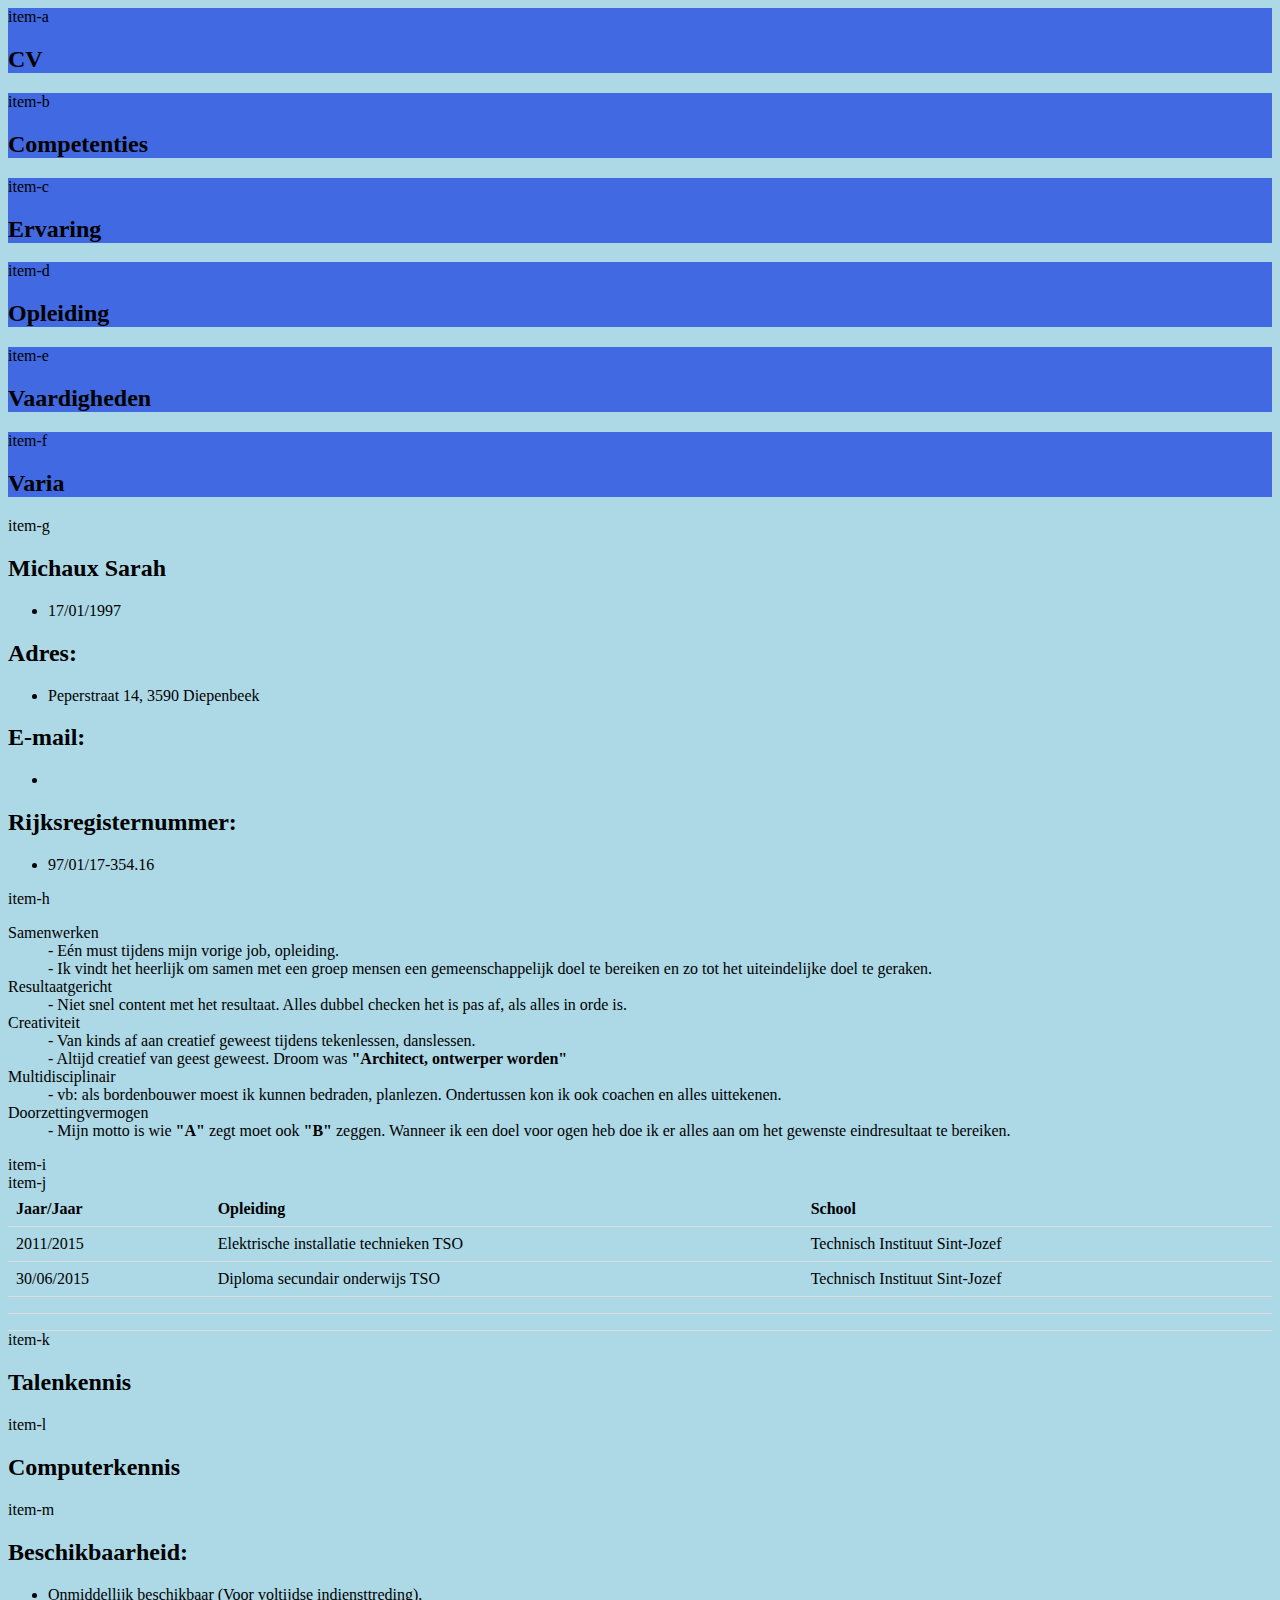
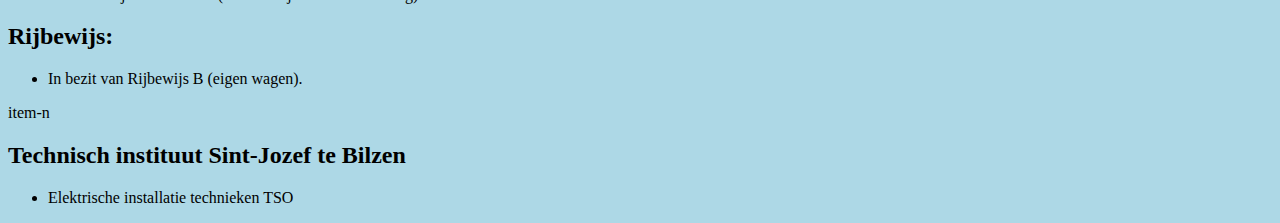
==== index.html @ cd6d8987 "add random text" ====
<!DOCTYPE html>
<html lang="en">
    <head>
            <meta charset="UTF-8">
            <meta name="viewport" content="width=device-width, initial-scale=1.0">
            <meta http-equiv="X-UA-Compatible" content="ie=edge">
            <link rel="StyleSheet" type="text/css" href="cv.css" media="screen">
            <title>
                Mijn-cv/README.html 
            </title>
    </head>
</html>
<body>
    <section class="container">
        <div class="item-a">item-a
            <h2>CV</h2>
        </div>
        <div class="item-b">item-b
            <h2>Competenties</h2>
        </div>
        <div class="item-c">item-c
            <h2>Ervaring</h2>
        </div>
        <div class="item-d">item-d
            <h2>Opleiding</h2>
        </div>
        <div class="item-e">item-e
            <h2>Vaardigheden</h2>
        </div>
        <div class="item-f">item-f
            <h2>Varia</h2>
        </div>
        <div class="item-g">item-g
            <h2>Michaux Sarah</h2>
            <ul>
                <li>17/01/1997</li>
            </ul>
            <h2>Adres:</h2>
            <ul>
                <li>Peperstraat 14, 
                    3590 Diepenbeek</li>
            </ul>
            <h2>E-mail:</h2>
            <ul>
                <li><sarah class="Sarah Michaux"></sarah></li>            
            </ul>
            <h2>Rijksregisternummer:</h2>
            <ul>
                <li>97/01/17-354.16</li>
            </ul>
        </div>
        <div class="item-h">item-h
            <dl>
                <dt>Samenwerken</dt>
                <dd>- Eén must tijdens mijn vorige job, opleiding.</dd>
                <dd>- Ik vindt het heerlijk om samen met een groep mensen een gemeenschappelijk doel te bereiken en zo tot het uiteindelijke doel te geraken.</dd>
                <dt>Resultaatgericht</dt>
                <dd>- Niet snel content met het resultaat. Alles dubbel checken het is pas af, als alles in orde is.</dd>
                <dt>Creativiteit</dt>
                <dd>- Van kinds af aan creatief geweest tijdens tekenlessen, danslessen.</dd>
                <dd>- Altijd creatief van geest geweest. Droom was <strong>"Architect, ontwerper worden"</strong></dd>
                <dt>Multidisciplinair</dt>
                <dd>- vb: als bordenbouwer moest ik kunnen bedraden, planlezen. Ondertussen kon ik ook coachen en alles uittekenen.</dd>
                <dt>Doorzettingvermogen</dt>
                <dd>- Mijn motto is wie <strong>"A"</strong> zegt moet ook <strong>"B"</strong> zeggen. Wanneer ik een doel voor ogen heb doe ik er alles aan om het gewenste eindresultaat te bereiken.</dd>
            </dl> 
        </div>
        <div class="item-i">item-i

        </div>
        <div class="item-j">item-j
            <style>
                table {
                    border-collapse: collapse;
                    width: 100%;
                }
                th, td {
                    padding: 8px;
                    text-align: left;
                    border-bottom: 1px solid #ddd;
                }
                tr:hover {background-color:#f5f5f5;}
            </style>
            <table>
                <tr>
                    <th>Jaar/Jaar</th>
                    <th>Opleiding</th>
                    <th>School</th>
                </tr>
                <tr>
                    <td>2011/2015</td>
                    <td>Elektrische installatie technieken TSO</td>
                    <td>Technisch Instituut Sint-Jozef</td>
                </tr>
                <tr>
                    <td>30/06/2015</td>
                    <td>Diploma secundair onderwijs TSO</td>
                    <td>Technisch Instituut Sint-Jozef</td>
                </tr>
                <tr>
                    <td></td>
                    <td></td>
                    <td></td>
                </tr>
                <tr>
                    <td></td>
                    <td></td>
                    <td></td>
                </tr>
            </table>
        </div>
        <div class="item-k">item-k
            <h2>Talenkennis</h2>
        </div>
        <div class="item-l">item-l
            <h2>Computerkennis</h2>
        </div>
        <div class="item-m">item-m
            <h2>Beschikbaarheid:</h2>
            <ul>
                <li>Onmiddellijk beschikbaar (Voor voltijdse indiensttreding).</li>
            </ul>
            <h2>Rijbewijs:</h2>
            <ul>
                <li>In bezit van Rijbewijs B (eigen wagen).</li>
            </ul>
            </div>
        <div class="item-n">item-n
            <h2>Technisch instituut Sint-Jozef te Bilzen</h2>
            <ul>
                <li>Elektrische installatie technieken TSO</li>
            </ul>
        </div>
    </section>
</body>
</html>
---- cv.css ----
body {background-color: lightblue}
.container {grid-template-columns: 60px 6Opx 60px;
            grid-template-rows: 30px 60px 60px 30px 60px 60px;
            grid-column-gap: 10px;}
.item-a {grid-column: 1/2;
        grid-row: 1/2;
        background-color: royalblue}
.item-b {grid-column: 1/2;
        grid-row: 2/3;
        background-color: royalblue}
.item-c {grid-column: 1/2;
        grid-row: 3/4;
        background-color: royalblue}
.item-d {grid-column: 1/2;
        grid-row: 4/5;
        background-color: royalblue}
.item-e {grid-column: 1/2;
        grid-row: 5/6;
        background-color: royalblue}
.item-f {grid-column: 1/2;
        grid-row: 6/7;
        background-color: royalblue}
.item-g {grid-column: }
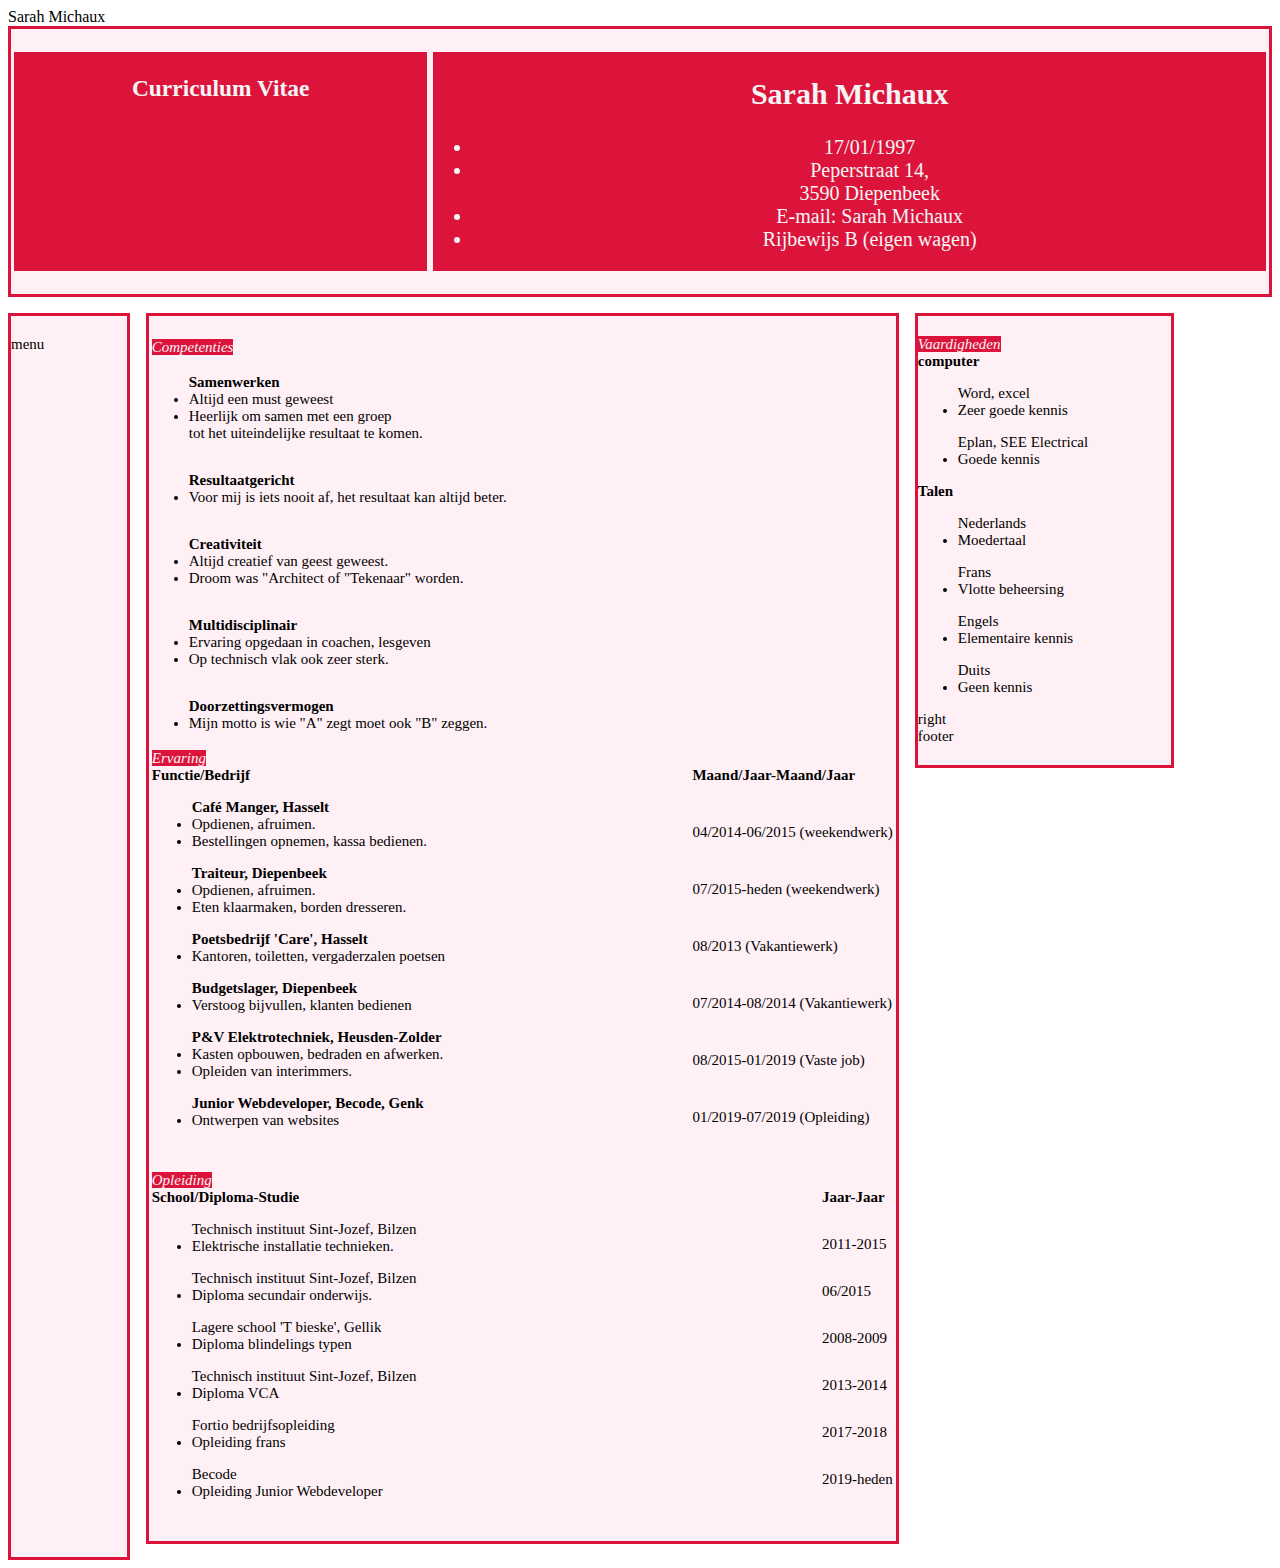
==== commit 088b9c53: "add random text" ====
--- a/index.html
+++ b/index.html
@@ -5,132 +5,265 @@
             <meta name="viewport" content="width=device-width, initial-scale=1.0">
             <meta http-equiv="X-UA-Compatible" content="ie=edge">
             <link rel="StyleSheet" type="text/css" href="cv.css" media="screen">
+            <link href="sarah.michaux@hotmail.be" target="E-mail">Sarah Michaux</a>
             <title>
                 Mijn-cv/README.html 
             </title>
+        <style>
+            .nested { grid-area: header; }
+            .menu { grid-area: menu; }
+            .main { grid-area: main; }
+            .right { grid-area: right; }
+            .footer { grid-area: footer; }
+
+            .wrapper {
+                display: grid;
+                grid-template-areas:
+                'header header header header header header'
+                'menu main main main right right'
+                'menu main main main right right'
+                'menu footer footer footer footer footer';
+                grid-gap: 1em;
+            }
+            .wrapper > div {
+                background-color: lavenderblush;
+                text-align: left;
+                padding: 20px 0;
+                font-size: 15px;
+                border-color: crimson;
+                border-style: solid;
+            }
+            .nested {
+                display:grid;
+                grid-template-columns:1fr 2fr;
+                grid-template-rows: 1fr;
+            }
+            .nested > div{
+                background-color: crimson;
+                font-size: 20px;
+                border-style: solid;
+                border-color:lavenderblush;
+                text-align: center;
+                color: whitesmoke;
+            }
+            .menu {
+                display: grid;
+                grid-template-rows: auto;
+                grid-template-columns: 2fr;
+            }
+            .main {
+                display: grid;
+                grid-column-start: 3fr;
+            }
+            .main > div {
+                font-size: 15px;
+                border-style: solid;
+                border-color:lavenderblush;
+                text-align: left;
+                color: black;
+            }
+            .functie {
+                float: left;
+            }
+            .ervaring > div {
+                font-size: 15px;
+            }
+            .jaar {
+                display: grid;
+                float: right;
+            }
+            .jaar > div {
+                padding-bottom: 40px;
+            }
+            .opleiding > div {
+                font-size: 15px;
+            }
+            em {
+                background-color: crimson;
+                color: whitesmoke;
+            }
+            .soort {
+                float: left;
+            }
+            .datum {
+                display: grid;
+                float: right;
+            }
+            .datum div {
+                padding-bottom: 30px;
+            }
+            table {
+                border-collapse: collapse;
+                width: 100%;
+            }
+
+            th, td {
+                padding: 8px;
+                text-align: left;
+                border-bottom: 1px solid #ddd;
+            }
+
+            tr:hover {
+                background-color: lightcoral; 
+            }
+            a:link, a:visited {
+                background-color: crimson;
+                color: whitesmoke;
+                padding: 14px 25px;
+                text-align: center;
+                text-decoration: none;
+                display: inline-block;
+            }
+            .vaardigheden {
+                float: bottom left;
+            }
+        </style>
     </head>
 </html>
 <body>
-    <section class="container">
-        <div class="item-a">item-a
-            <h2>CV</h2>
-        </div>
-        <div class="item-b">item-b
-            <h2>Competenties</h2>
-        </div>
-        <div class="item-c">item-c
-            <h2>Ervaring</h2>
-        </div>
-        <div class="item-d">item-d
-            <h2>Opleiding</h2>
-        </div>
-        <div class="item-e">item-e
-            <h2>Vaardigheden</h2>
-        </div>
-        <div class="item-f">item-f
-            <h2>Varia</h2>
-        </div>
-        <div class="item-g">item-g
-            <h2>Michaux Sarah</h2>
+    <div class="wrapper">
+        <div class="nested">
+        <div>
+           <h3>Curriculum Vitae</h3>
+        </div>
+        <div>
+            <h2>Sarah Michaux</h2>
             <ul>
                 <li>17/01/1997</li>
-            </ul>
-            <h2>Adres:</h2>
-            <ul>
-                <li>Peperstraat 14, 
-                    3590 Diepenbeek</li>
-            </ul>
-            <h2>E-mail:</h2>
-            <ul>
-                <li><sarah class="Sarah Michaux"></sarah></li>            
-            </ul>
-            <h2>Rijksregisternummer:</h2>
-            <ul>
-                <li>97/01/17-354.16</li>
-            </ul>
-        </div>
-        <div class="item-h">item-h
-            <dl>
-                <dt>Samenwerken</dt>
-                <dd>- Eén must tijdens mijn vorige job, opleiding.</dd>
-                <dd>- Ik vindt het heerlijk om samen met een groep mensen een gemeenschappelijk doel te bereiken en zo tot het uiteindelijke doel te geraken.</dd>
-                <dt>Resultaatgericht</dt>
-                <dd>- Niet snel content met het resultaat. Alles dubbel checken het is pas af, als alles in orde is.</dd>
-                <dt>Creativiteit</dt>
-                <dd>- Van kinds af aan creatief geweest tijdens tekenlessen, danslessen.</dd>
-                <dd>- Altijd creatief van geest geweest. Droom was <strong>"Architect, ontwerper worden"</strong></dd>
-                <dt>Multidisciplinair</dt>
-                <dd>- vb: als bordenbouwer moest ik kunnen bedraden, planlezen. Ondertussen kon ik ook coachen en alles uittekenen.</dd>
-                <dt>Doorzettingvermogen</dt>
-                <dd>- Mijn motto is wie <strong>"A"</strong> zegt moet ook <strong>"B"</strong> zeggen. Wanneer ik een doel voor ogen heb doe ik er alles aan om het gewenste eindresultaat te bereiken.</dd>
-            </dl> 
-        </div>
-        <div class="item-i">item-i
-
-        </div>
-        <div class="item-j">item-j
-            <style>
-                table {
-                    border-collapse: collapse;
-                    width: 100%;
-                }
-                th, td {
-                    padding: 8px;
-                    text-align: left;
-                    border-bottom: 1px solid #ddd;
-                }
-                tr:hover {background-color:#f5f5f5;}
-            </style>
-            <table>
-                <tr>
-                    <th>Jaar/Jaar</th>
-                    <th>Opleiding</th>
-                    <th>School</th>
-                </tr>
-                <tr>
-                    <td>2011/2015</td>
-                    <td>Elektrische installatie technieken TSO</td>
-                    <td>Technisch Instituut Sint-Jozef</td>
-                </tr>
-                <tr>
-                    <td>30/06/2015</td>
-                    <td>Diploma secundair onderwijs TSO</td>
-                    <td>Technisch Instituut Sint-Jozef</td>
-                </tr>
-                <tr>
-                    <td></td>
-                    <td></td>
-                    <td></td>
-                </tr>
-                <tr>
-                    <td></td>
-                    <td></td>
-                    <td></td>
-                </tr>
-            </table>
-        </div>
-        <div class="item-k">item-k
-            <h2>Talenkennis</h2>
-        </div>
-        <div class="item-l">item-l
-            <h2>Computerkennis</h2>
-        </div>
-        <div class="item-m">item-m
-            <h2>Beschikbaarheid:</h2>
-            <ul>
-                <li>Onmiddellijk beschikbaar (Voor voltijdse indiensttreding).</li>
-            </ul>
-            <h2>Rijbewijs:</h2>
-            <ul>
-                <li>In bezit van Rijbewijs B (eigen wagen).</li>
-            </ul>
-            </div>
-        <div class="item-n">item-n
-            <h2>Technisch instituut Sint-Jozef te Bilzen</h2>
-            <ul>
-                <li>Elektrische installatie technieken TSO</li>
-            </ul>
-        </div>
-    </section>
-</body>
+                <li>Peperstraat 14, <br>3590 Diepenbeek</li>
+                <li>E-mail: Sarah Michaux</li>
+                <li>Rijbewijs B (eigen wagen)</li>
+            </ul>
+        </div>
+        </div>
+        <div class="menu">
+            <div>menu</div>
+        </div>
+        <div class="main">
+            <div><em>Competenties</em></div>
+            <ul><strong>Samenwerken</strong>
+                <li>Altijd een must geweest</li>
+                <li>Heerlijk om samen met een groep <br>tot het uiteindelijke resultaat te komen.</li>
+            </ul>
+            <ul><strong>Resultaatgericht</strong>
+                <li>Voor mij is iets nooit af, het resultaat kan altijd beter.</li>
+            </ul>
+            <ul><strong>Creativiteit</strong>
+                <li>Altijd creatief van geest geweest.</li>
+                <li>Droom was "Architect of "Tekenaar" worden.</li>
+            </ul>
+            <ul><strong>Multidisciplinair</strong>
+                <li>Ervaring opgedaan in coachen, lesgeven</li>
+                <li>Op technisch vlak ook zeer sterk.</li>
+            </ul>
+            <ul><strong>Doorzettingsvermogen</strong>
+                <li>Mijn motto is wie "A" zegt moet ook "B" zeggen.</li>
+            </ul>
+            <div class="ervaring">
+                <div><em>Ervaring</em></div>
+                <div class="functie">
+                    <div><strong>Functie/Bedrijf</strong>
+                        <ul><strong>Café Manger, Hasselt</strong>
+                            <li>Opdienen, afruimen.</li>
+                            <li>Bestellingen opnemen, kassa bedienen.</li>
+                        </ul>
+                        <ul><strong>Traiteur, Diepenbeek</strong>
+                            <li>Opdienen, afruimen.</li>
+                            <li>Eten klaarmaken, borden dresseren.</li>
+                        </ul>
+                        <ul><strong>Poetsbedrijf 'Care', Hasselt</strong>
+                            <li>Kantoren, toiletten, vergaderzalen poetsen</li>
+                        </ul>
+                        <ul><strong>Budgetslager, Diepenbeek</strong>
+                            <li>Verstoog bijvullen, klanten bedienen</li>
+                        </ul>
+                        <ul><strong>P&V Elektrotechniek, Heusden-Zolder</strong>
+                            <li>Kasten opbouwen, bedraden en afwerken.</li>
+                            <li>Opleiden van interimmers.</li>
+                        </ul>
+                        <ul><strong>Junior Webdeveloper, Becode, Genk</strong>
+                            <li>Ontwerpen van websites</li>
+                        </ul>
+                    </div>
+                </div>
+                <div class="jaar">
+                    <div class="Maand/Jaar-Maand/Jaar"><strong>Maand/Jaar-Maand/Jaar</strong></div>
+                    <div class="Café">04/2014-06/2015 (weekendwerk)</div>
+                    <div class="Traiteur">07/2015-heden (weekendwerk)</div>
+                    <div class="Poetsbedrijf">08/2013 (Vakantiewerk)</div>
+                    <div class="Budgetslager">07/2014-08/2014 (Vakantiewerk)</div>
+                    <div class="Bordenbouw">08/2015-01/2019 (Vaste job)</div>
+                    <div class="Becode">01/2019-07/2019 (Opleiding)</div>
+                </div> 
+            </div>
+            <div class="opleiding">
+            <div><em>Opleiding</em></div>
+            <div class="soort">
+                <div><strong>School/Diploma-Studie</strong>
+                    <ul>Technisch instituut Sint-Jozef, Bilzen
+                        <li>Elektrische installatie technieken.</li>
+                    </ul>
+                    <ul>Technisch instituut Sint-Jozef, Bilzen
+                        <li>Diploma secundair onderwijs.</li>
+                    </ul>
+                    <ul>Lagere school 'T bieske', Gellik
+                        <li>Diploma blindelings typen</li>
+                    </ul>
+                    <ul>Technisch instituut Sint-Jozef, Bilzen
+                        <li>Diploma VCA</li>
+                    </ul>
+                    <ul>Fortio bedrijfsopleiding
+                        <li>Opleiding frans</li>
+                    </ul>
+                    <ul>Becode
+                        <li>Opleiding Junior Webdeveloper</li>
+                    </ul>
+                </div>
+            </div>
+                <div class="datum">
+                    <div><strong>Jaar-Jaar</strong></div>
+                    <div>2011-2015</div>
+                    <div>06/2015</div>
+                    <div>2008-2009</div>
+                    <div>2013-2014</div>
+                    <div>2017-2018</div>
+                    <div>2019-heden</div>
+                </div>
+            </div>
+            </div class="vaardigheden"> 
+            <div><em>Vaardigheden</em>
+            <div class="computer">
+                <div><strong>computer</strong>
+                <ul>Word, excel
+                    <li>Zeer goede kennis</li>
+                </ul>
+                <ul>Eplan, SEE Electrical
+                    <li>Goede kennis</li>
+                </ul>
+            </div>
+            <div class="Talen">
+                <div><strong>Talen</strong>
+                <ul>Nederlands
+                    <li>Moedertaal</li>
+                </ul>
+                <ul>Frans
+                    <li>Vlotte beheersing</li>
+                </ul>
+                <ul>Engels
+                    <li>Elementaire kennis</li>
+                </ul>
+                <ul>Duits
+                    <li>Geen kennis</li>
+                </ul>
+            </div>
+        </div>
+    </div>   
+        <div class="right">
+            <div>right</div>
+        </div>
+        <div class="footer">
+            <div>footer</div>
+        </div>
+    </div>
+    </body>
 </html>
--- a/cv.css
+++ b/cv.css
@@ -1,25 +1,4 @@
-body {background-color: lightblue}
-.container {grid-template-columns: 60px 6Opx 60px;
-            grid-template-rows: 30px 60px 60px 30px 60px 60px;
-            grid-column-gap: 10px;}
-.item-a {grid-column: 1/2;
-        grid-row: 1/2;
-        background-color: royalblue}
-.item-b {grid-column: 1/2;
-        grid-row: 2/3;
-        background-color: royalblue}
-.item-c {grid-column: 1/2;
-        grid-row: 3/4;
-        background-color: royalblue}
-.item-d {grid-column: 1/2;
-        grid-row: 4/5;
-        background-color: royalblue}
-.item-e {grid-column: 1/2;
-        grid-row: 5/6;
-        background-color: royalblue}
-.item-f {grid-column: 1/2;
-        grid-row: 6/7;
-        background-color: royalblue}
-.item-g {grid-column: }
+
+        
 
         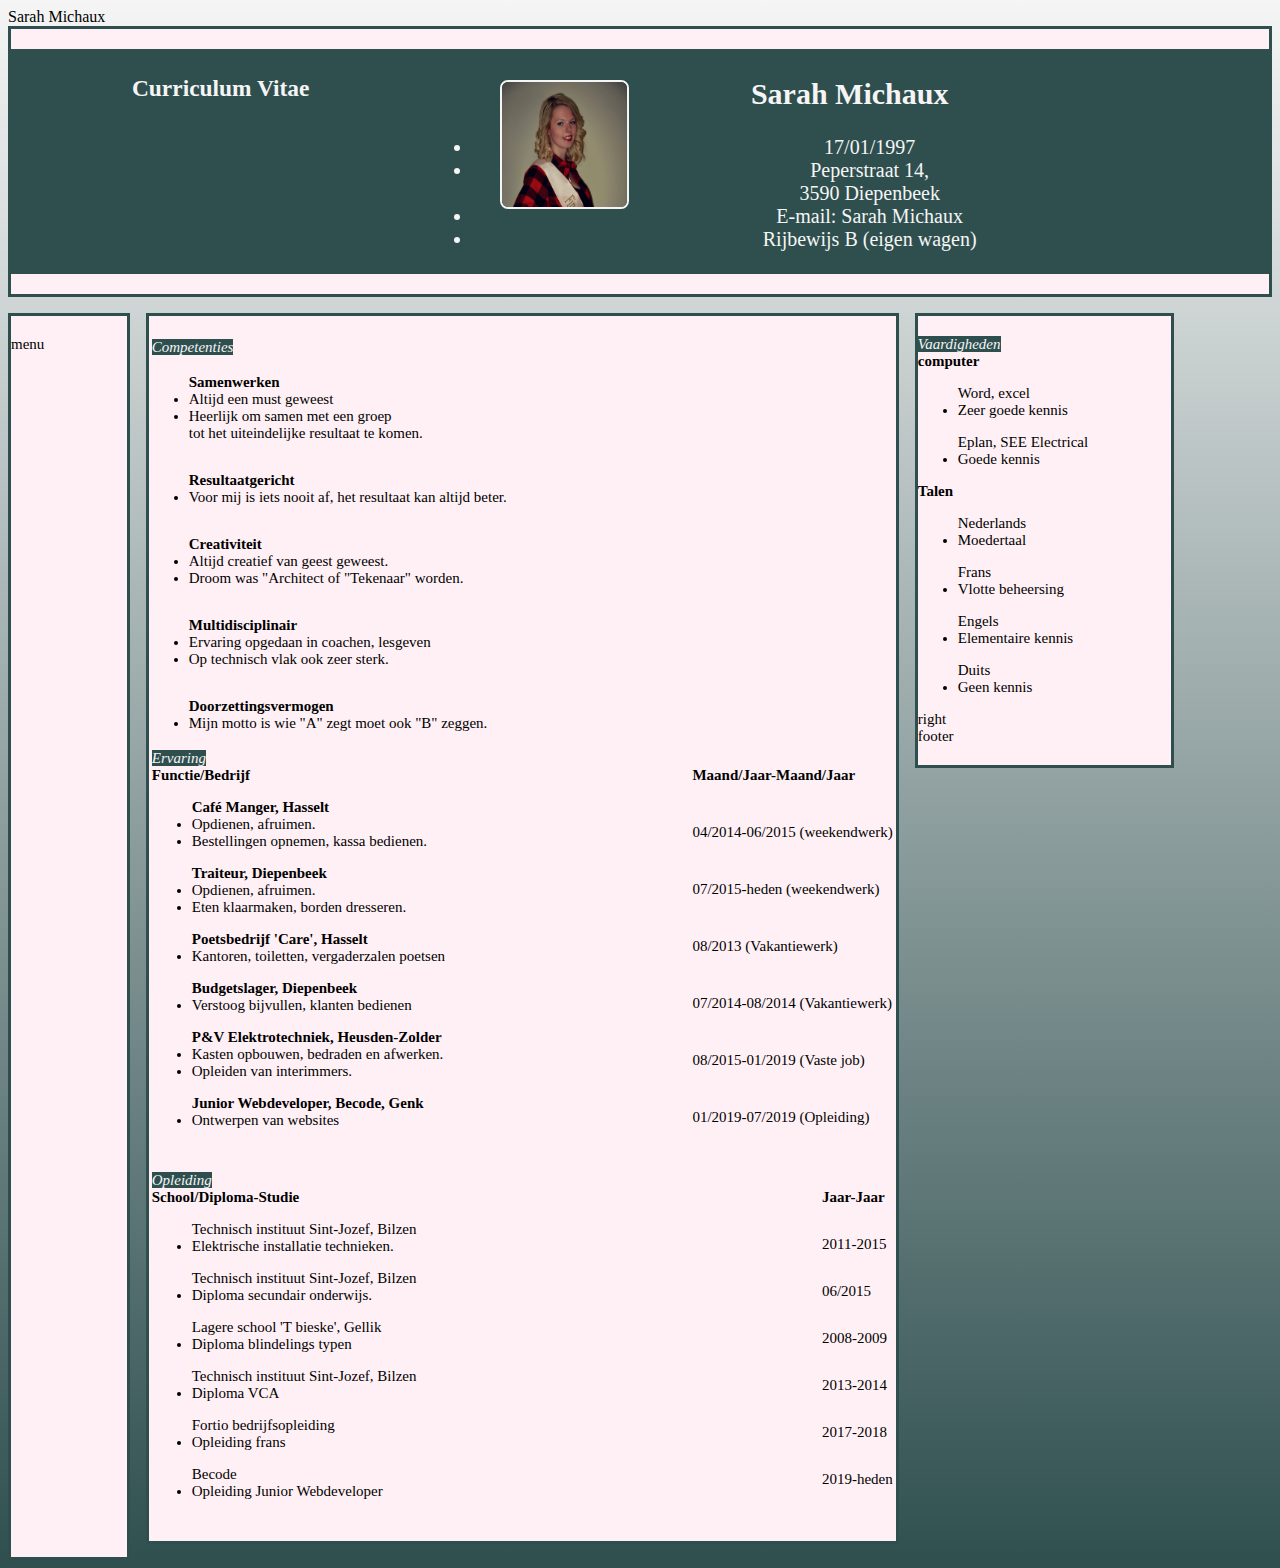
==== commit 1583dec1: "add random text" ====
--- a/index.html
+++ b/index.html
@@ -10,6 +10,9 @@
                 Mijn-cv/README.html 
             </title>
         <style>
+            body {
+                background: linear-gradient(to bottom, whitesmoke 0%, darkslategrey 100%);
+            }
             .nested { grid-area: header; }
             .menu { grid-area: menu; }
             .main { grid-area: main; }
@@ -30,19 +33,19 @@
                 text-align: left;
                 padding: 20px 0;
                 font-size: 15px;
-                border-color: crimson;
+                border-color: darkslategrey;
                 border-style: solid;
             }
             .nested {
                 display:grid;
                 grid-template-columns:1fr 2fr;
-                grid-template-rows: 1fr;
+                grid-template-rows: auto;
             }
             .nested > div{
-                background-color: crimson;
+                background-color: darkslategrey;
                 font-size: 20px;
                 border-style: solid;
-                border-color:lavenderblush;
+                border-color: darkslategrey;
                 text-align: center;
                 color: whitesmoke;
             }
@@ -79,7 +82,7 @@
                 font-size: 15px;
             }
             em {
-                background-color: crimson;
+                background-color: darkslategrey;
                 color: whitesmoke;
             }
             .soort {
@@ -104,10 +107,10 @@
             }
 
             tr:hover {
-                background-color: lightcoral; 
+                background-color: grey; 
             }
             a:link, a:visited {
-                background-color: crimson;
+                background-color: darkslategrey;
                 color: whitesmoke;
                 padding: 14px 25px;
                 text-align: center;
@@ -116,6 +119,15 @@
             }
             .vaardigheden {
                 float: bottom left;
+            }
+            #image {
+                width: 125px;
+                height: 125px;
+                border: 2px solid whitesmoke;
+                border-radius: 8px;
+                position: absolute;
+                left: 500px;
+                top: 80px;
             }
         </style>
     </head>
@@ -127,6 +139,7 @@
            <h3>Curriculum Vitae</h3>
         </div>
         <div>
+            <img id="image" src="sarah.jpg">
             <h2>Sarah Michaux</h2>
             <ul>
                 <li>17/01/1997</li>
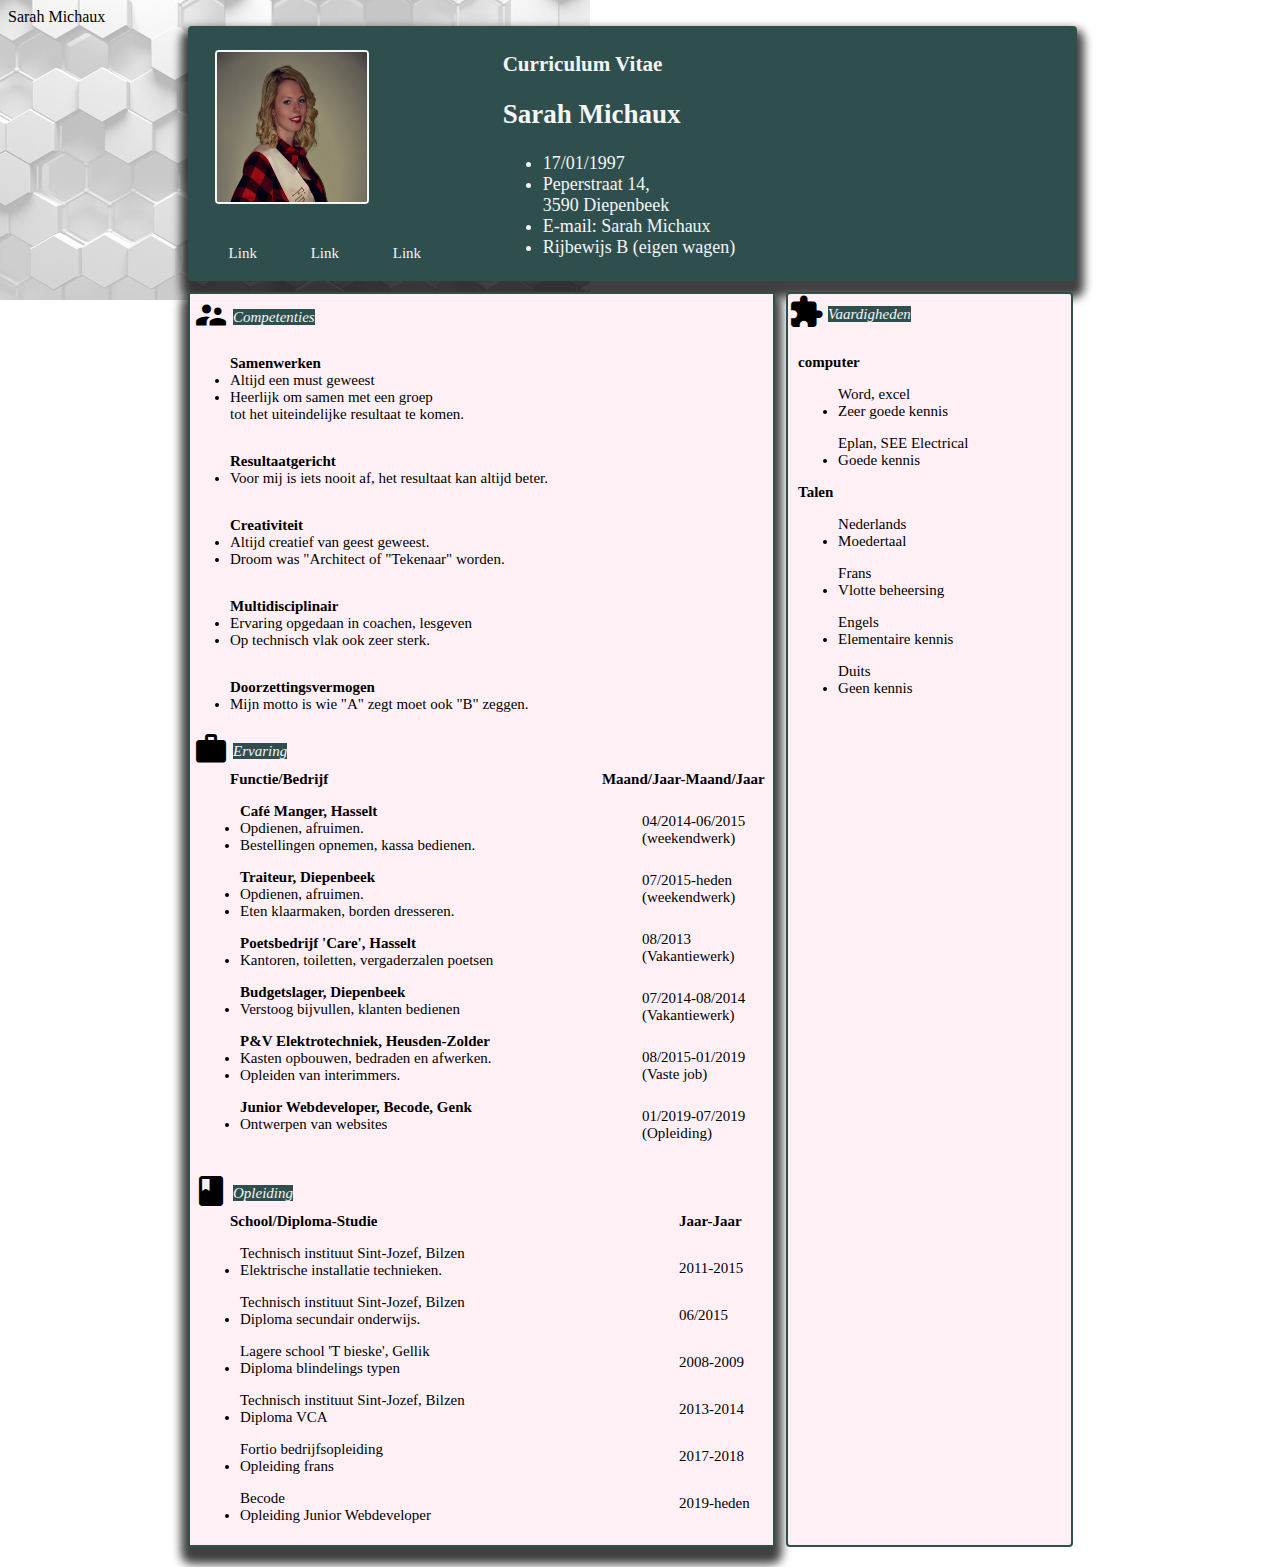
==== commit 0bdd8770: "add random text" ====
--- a/index.html
+++ b/index.html
@@ -6,12 +6,15 @@
             <meta http-equiv="X-UA-Compatible" content="ie=edge">
             <link rel="StyleSheet" type="text/css" href="cv.css" media="screen">
             <link href="sarah.michaux@hotmail.be" target="E-mail">Sarah Michaux</a>
+            <link rel="stylesheet" href="https://fonts.googleapis.com/icon?family=Material+Icons">
             <title>
                 Mijn-cv/README.html 
             </title>
         <style>
             body {
-                background: linear-gradient(to bottom, whitesmoke 0%, darkslategrey 100%);
+                background-image: url("White-Hexagons-Tech-Background-01_preview1.jpg");
+                background-size: auto;
+                background-repeat: no-repeat;
             }
             .nested { grid-area: header; }
             .menu { grid-area: menu; }
@@ -22,41 +25,78 @@
             .wrapper {
                 display: grid;
                 grid-template-areas:
-                'header header header header header header'
-                'menu main main main right right'
-                'menu main main main right right'
-                'menu footer footer footer footer footer';
-                grid-gap: 1em;
+                'header header header'
+                'main main right'
+                'main main right'
+                'footer footer footer';
+                grid-gap: 3mm;
+                width: 70%;
+                padding-left: 180px;
             }
             .wrapper > div {
                 background-color: lavenderblush;
                 text-align: left;
-                padding: 20px 0;
-                font-size: 15px;
-                border-color: darkslategrey;
-                border-style: solid;
+                font-size: 15px;
+                border: 2px solid darkslategrey;
+                border-radius: 4px;
             }
             .nested {
                 display:grid;
-                grid-template-columns:1fr 2fr;
+                width: 100%;
+                grid-template-columns:35% 1fr;
                 grid-template-rows: auto;
+                border: 2px solid darkslategrey;
+                border-radius: 4px;
+                box-shadow: 0px 10px 10px 7px rgba(0,0,0,0.75)
             }
             .nested > div{
                 background-color: darkslategrey;
-                font-size: 20px;
+                background-position: center;
+                font-size: 18px;
                 border-style: solid;
                 border-color: darkslategrey;
                 text-align: center;
                 color: whitesmoke;
             }
-            .menu {
-                display: grid;
-                grid-template-rows: auto;
-                grid-template-columns: 2fr;
-            }
+            .hoofd {
+                text-align: left;
+                color: whitesmoke;
+            }
+        
+            .topnav {
+                background-color: darkslategrey;
+                font-size: 15px;
+                border-style: solid;
+                border-color: black;
+                border-width: 0px;
+                list-style-type: none;
+                margin: 0;
+                padding: 0;
+                overflow: hidden;
+                position: relative;
+                top: 200px;
+            }
+
+            .topnav a {
+                background-color: darkslategrey;
+                display: inline;
+                color: #f2f2f2;
+                text-align: center;
+                padding: 5px 5px;
+                text-decoration: none;
+                position: relative;
+                right: 20px;
+            }
+
+            .topnav a:hover {
+                background-color: darkgray;
+                color: burlywood;
+            }
+    
             .main {
                 display: grid;
-                grid-column-start: 3fr;
+                grid-template-columns: auto;
+                box-shadow: 0px 10px 10px 7px rgba(0,0,0,0.75)
             }
             .main > div {
                 font-size: 15px;
@@ -66,8 +106,14 @@
                 color: black;
             }
             .functie {
-                float: left;
-            }
+                position: absolute;
+                left: 100px;
+            }
+            .functie > div {
+                position: relative;
+                left: 100px;
+            }
+        
             .ervaring > div {
                 font-size: 15px;
             }
@@ -76,7 +122,9 @@
                 float: right;
             }
             .jaar > div {
-                padding-bottom: 40px;
+                position: relative;
+                left: 35px;
+                padding-bottom: 25px;
             }
             .opleiding > div {
                 font-size: 15px;
@@ -86,7 +134,8 @@
                 color: whitesmoke;
             }
             .soort {
-                float: left;
+                position: absolute;
+                left: 200px;
             }
             .datum {
                 display: grid;
@@ -94,6 +143,8 @@
             }
             .datum div {
                 padding-bottom: 30px;
+                position: relative;
+                left: -20px;
             }
             table {
                 border-collapse: collapse;
@@ -117,17 +168,52 @@
                 text-decoration: none;
                 display: inline-block;
             }
-            .vaardigheden {
-                float: bottom left;
-            }
+        
+            .flex-container {
+                display: flex;
+            }
+
+            .flex-container > div {
+                width: 40px;
+                margin: 0px;
+                text-align: left;
+                line-height: 40px;
+                font-size: 15px;
+            }
+
             #image {
-                width: 125px;
-                height: 125px;
+                width: 150px;
+                height: 150px;
                 border: 2px solid whitesmoke;
-                border-radius: 8px;
+                border-radius: 4px;
                 position: absolute;
-                left: 500px;
-                top: 80px;
+                left: 215px;
+                top: 50px;
+            }
+            .right {
+                display: grid;
+                grid-template-rows: auto;
+                grid-template-columns: auto;
+            }
+            .material-icons.md-36 { font-size: 36px;
+                float: left;
+            }
+            .hoofdmaand > div {
+                position: relative;
+                left: -40px;
+            }
+            .functiebedrijf > div {
+                position: relative;
+                left: 30px;
+            }
+            .schooldiploma > div {
+                position: relative;
+                left: 30px;
+            }
+            .computer > div {
+                position: relative;
+                left: 10px;
+                top: 20px;
             }
         </style>
     </head>
@@ -135,25 +221,34 @@
 <body>
     <div class="wrapper">
         <div class="nested">
-        <div>
-           <h3>Curriculum Vitae</h3>
+        <div class="naam">
+            <div class="topnav">
+                <a href="#">Link</a>
+                <a href="#">Link</a>
+                <a href="#">Link</a>
+            </div>
         </div>
         <div>
             <img id="image" src="sarah.jpg">
-            <h2>Sarah Michaux</h2>
-            <ul>
-                <li>17/01/1997</li>
-                <li>Peperstraat 14, <br>3590 Diepenbeek</li>
-                <li>E-mail: Sarah Michaux</li>
-                <li>Rijbewijs B (eigen wagen)</li>
-            </ul>
+            <div class="hoofd">
+                <div class="naam">
+                    <h3>Curriculum Vitae</h3>
+                </div>
+                <h2>Sarah Michaux</h2>
+                <ul>
+                    <li>17/01/1997</li>
+                    <li>Peperstraat 14, <br>3590 Diepenbeek</li>
+                    <li>E-mail: Sarah Michaux</li>
+                    <li>Rijbewijs B (eigen wagen)</li>
+                </ul>
+            </div>
         </div>
         </div>
-        <div class="menu">
-            <div>menu</div>
-        </div>
         <div class="main">
-            <div><em>Competenties</em></div>
+            <div class="flex-container">
+                <div><i class="material-icons md-36">supervisor_account</i></div>
+                <div><em>Competenties</em></div>
+            </div>
             <ul><strong>Samenwerken</strong>
                 <li>Altijd een must geweest</li>
                 <li>Heerlijk om samen met een groep <br>tot het uiteindelijke resultaat te komen.</li>
@@ -173,9 +268,15 @@
                 <li>Mijn motto is wie "A" zegt moet ook "B" zeggen.</li>
             </ul>
             <div class="ervaring">
-                <div><em>Ervaring</em></div>
+                <div class="flex-container">
+                    <div><i class="material-icons md-36">work</i></div>
+                    <div><em>Ervaring</em></div>
+                </div>
                 <div class="functie">
-                    <div><strong>Functie/Bedrijf</strong>
+                    <div class="functiebedrijf">
+                        <div><strong>Functie/Bedrijf</strong></div>
+                    </div>
+                    <div class="werk">
                         <ul><strong>Café Manger, Hasselt</strong>
                             <li>Opdienen, afruimen.</li>
                             <li>Bestellingen opnemen, kassa bedienen.</li>
@@ -200,19 +301,27 @@
                     </div>
                 </div>
                 <div class="jaar">
-                    <div class="Maand/Jaar-Maand/Jaar"><strong>Maand/Jaar-Maand/Jaar</strong></div>
-                    <div class="Café">04/2014-06/2015 (weekendwerk)</div>
-                    <div class="Traiteur">07/2015-heden (weekendwerk)</div>
-                    <div class="Poetsbedrijf">08/2013 (Vakantiewerk)</div>
-                    <div class="Budgetslager">07/2014-08/2014 (Vakantiewerk)</div>
-                    <div class="Bordenbouw">08/2015-01/2019 (Vaste job)</div>
-                    <div class="Becode">01/2019-07/2019 (Opleiding)</div>
+                    <div class="hoofdmaand">
+                        <div class="Maand/Jaar"><strong>Maand/Jaar-Maand/Jaar</strong></div>
+                    </div>
+                    <div class="Café">04/2014-06/2015 <br> (weekendwerk)</div>
+                    <div class="Traiteur">07/2015-heden <br> (weekendwerk)</div>
+                    <div class="Poetsbedrijf">08/2013 <br> (Vakantiewerk)</div>
+                    <div class="Budgetslager">07/2014-08/2014 <br> (Vakantiewerk)</div>
+                    <div class="Bordenbouw">08/2015-01/2019 <br> (Vaste job)</div>
+                    <div class="Becode">01/2019-07/2019 <br> (Opleiding)</div>
                 </div> 
             </div>
             <div class="opleiding">
-            <div><em>Opleiding</em></div>
+                <div class="flex-container">
+                    <div><i class="material-icons md-36">class</i></div>
+                    <div><em>Opleiding</em></div>
+                </div>
             <div class="soort">
-                <div><strong>School/Diploma-Studie</strong>
+                <div class="schooldiploma">
+                    <div><strong>School/Diploma-Studie</strong></div>
+                </div>
+                <div class="school"> 
                     <ul>Technisch instituut Sint-Jozef, Bilzen
                         <li>Elektrische installatie technieken.</li>
                     </ul>
@@ -243,39 +352,41 @@
                     <div>2019-heden</div>
                 </div>
             </div>
-            </div class="vaardigheden"> 
-            <div><em>Vaardigheden</em>
-            <div class="computer">
-                <div><strong>computer</strong>
-                <ul>Word, excel
-                    <li>Zeer goede kennis</li>
-                </ul>
-                <ul>Eplan, SEE Electrical
-                    <li>Goede kennis</li>
-                </ul>
-            </div>
-            <div class="Talen">
-                <div><strong>Talen</strong>
-                <ul>Nederlands
-                    <li>Moedertaal</li>
-                </ul>
-                <ul>Frans
-                    <li>Vlotte beheersing</li>
-                </ul>
-                <ul>Engels
-                    <li>Elementaire kennis</li>
-                </ul>
-                <ul>Duits
-                    <li>Geen kennis</li>
-                </ul>
-            </div>
-        </div>
-    </div>   
+            </div>
         <div class="right">
-            <div>right</div>
-        </div>
-        <div class="footer">
-            <div>footer</div>
+            <div class="vaardigheden">
+                <div class="flex-container"> 
+                    <div><i class="material-icons md-36">extension</i></div>
+                    <div><em>Vaardigheden</em></div>
+                </div>    
+                <div class="computer">
+                    <div><strong>computer</strong>
+                    <ul>Word, excel
+                        <li>Zeer goede kennis</li>
+                    </ul>
+                    <ul>Eplan, SEE Electrical
+                        <li>Goede kennis</li>
+                    </ul>
+                </div>
+                <div class="Talen">
+                    <div><strong>Talen</strong>
+                    <ul>Nederlands
+                        <li>Moedertaal</li>
+                    </ul>
+                    <ul>Frans
+                        <li>Vlotte beheersing</li>
+                    </ul>
+                    <ul>Engels
+                        <li>Elementaire kennis</li>
+                    </ul>
+                    <ul>Duits
+                        <li>Geen kennis</li>
+                    </ul>
+                    </div>
+                </div>
+            <div class="varia">
+                <div></div>
+            </div>
         </div>
     </div>
     </body>
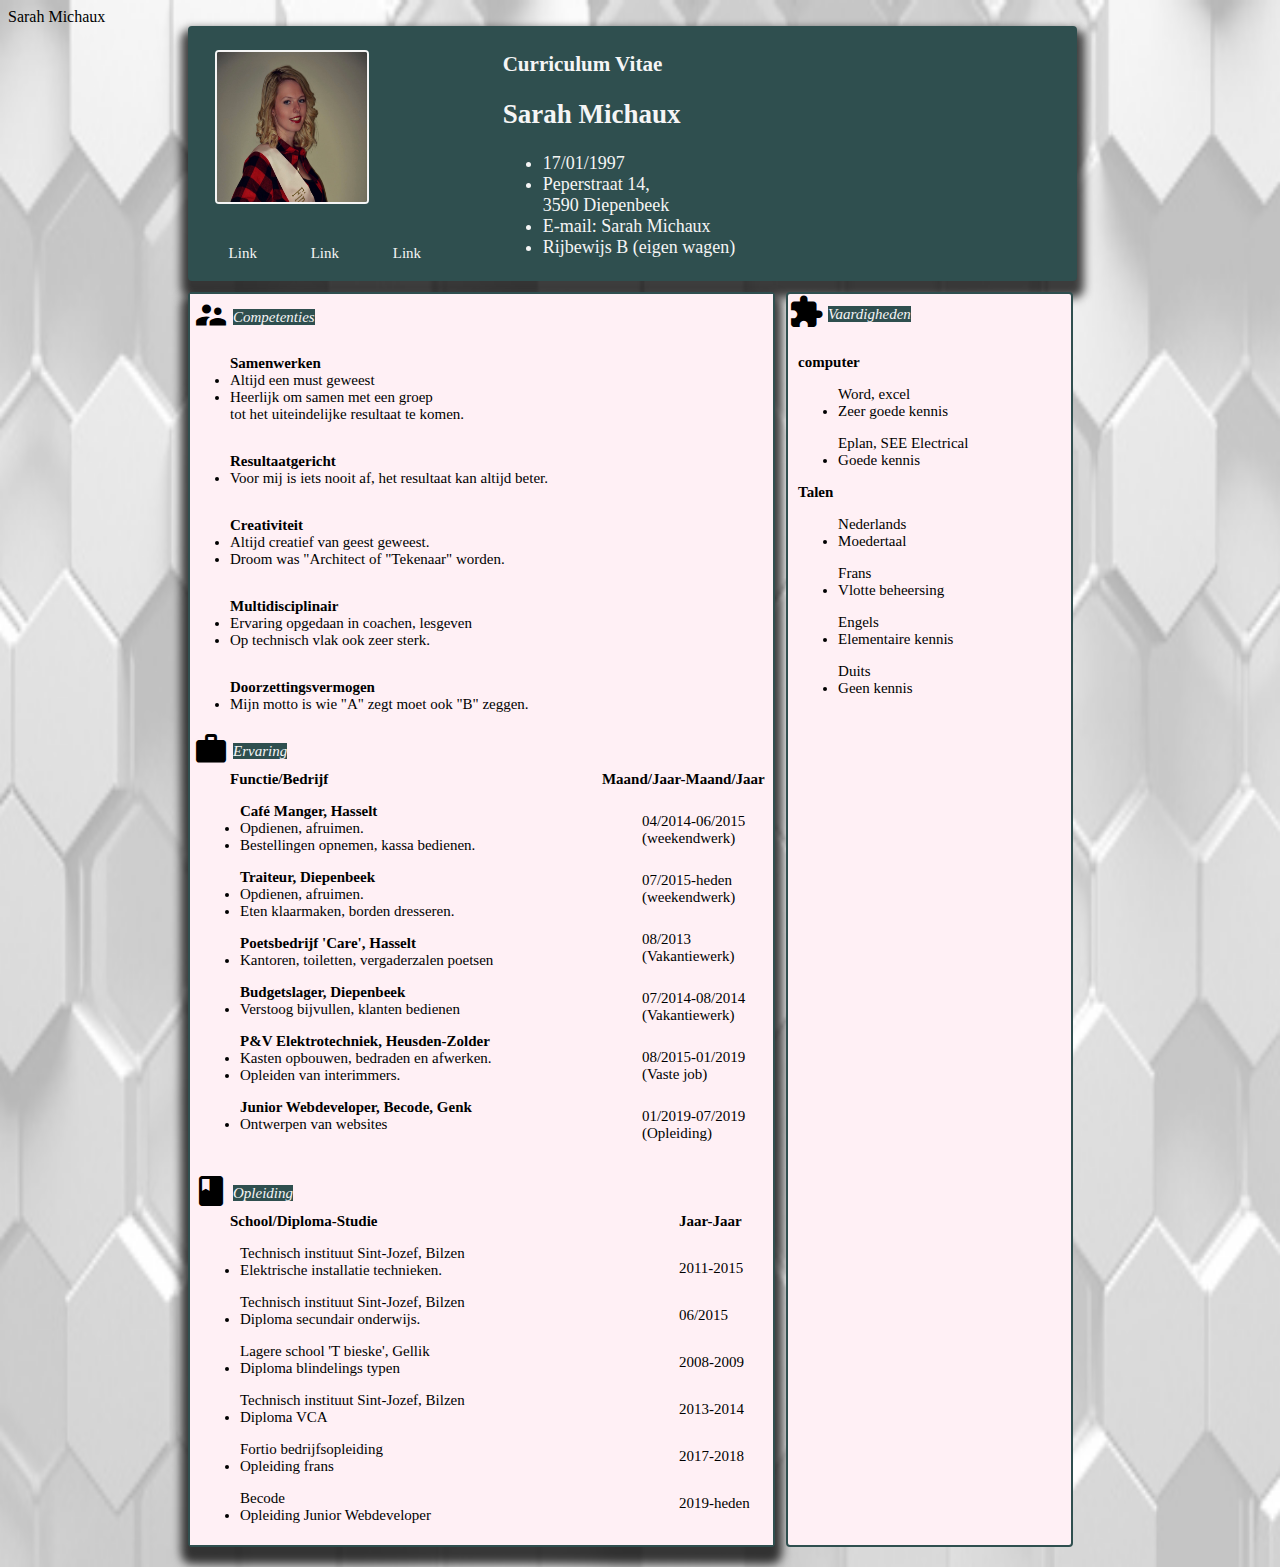
==== commit 5243b481: "add random text" ====
--- a/index.html
+++ b/index.html
@@ -13,7 +13,7 @@
         <style>
             body {
                 background-image: url("White-Hexagons-Tech-Background-01_preview1.jpg");
-                background-size: auto;
+                background-size: 100% 100%;
                 background-repeat: no-repeat;
             }
             .nested { grid-area: header; }
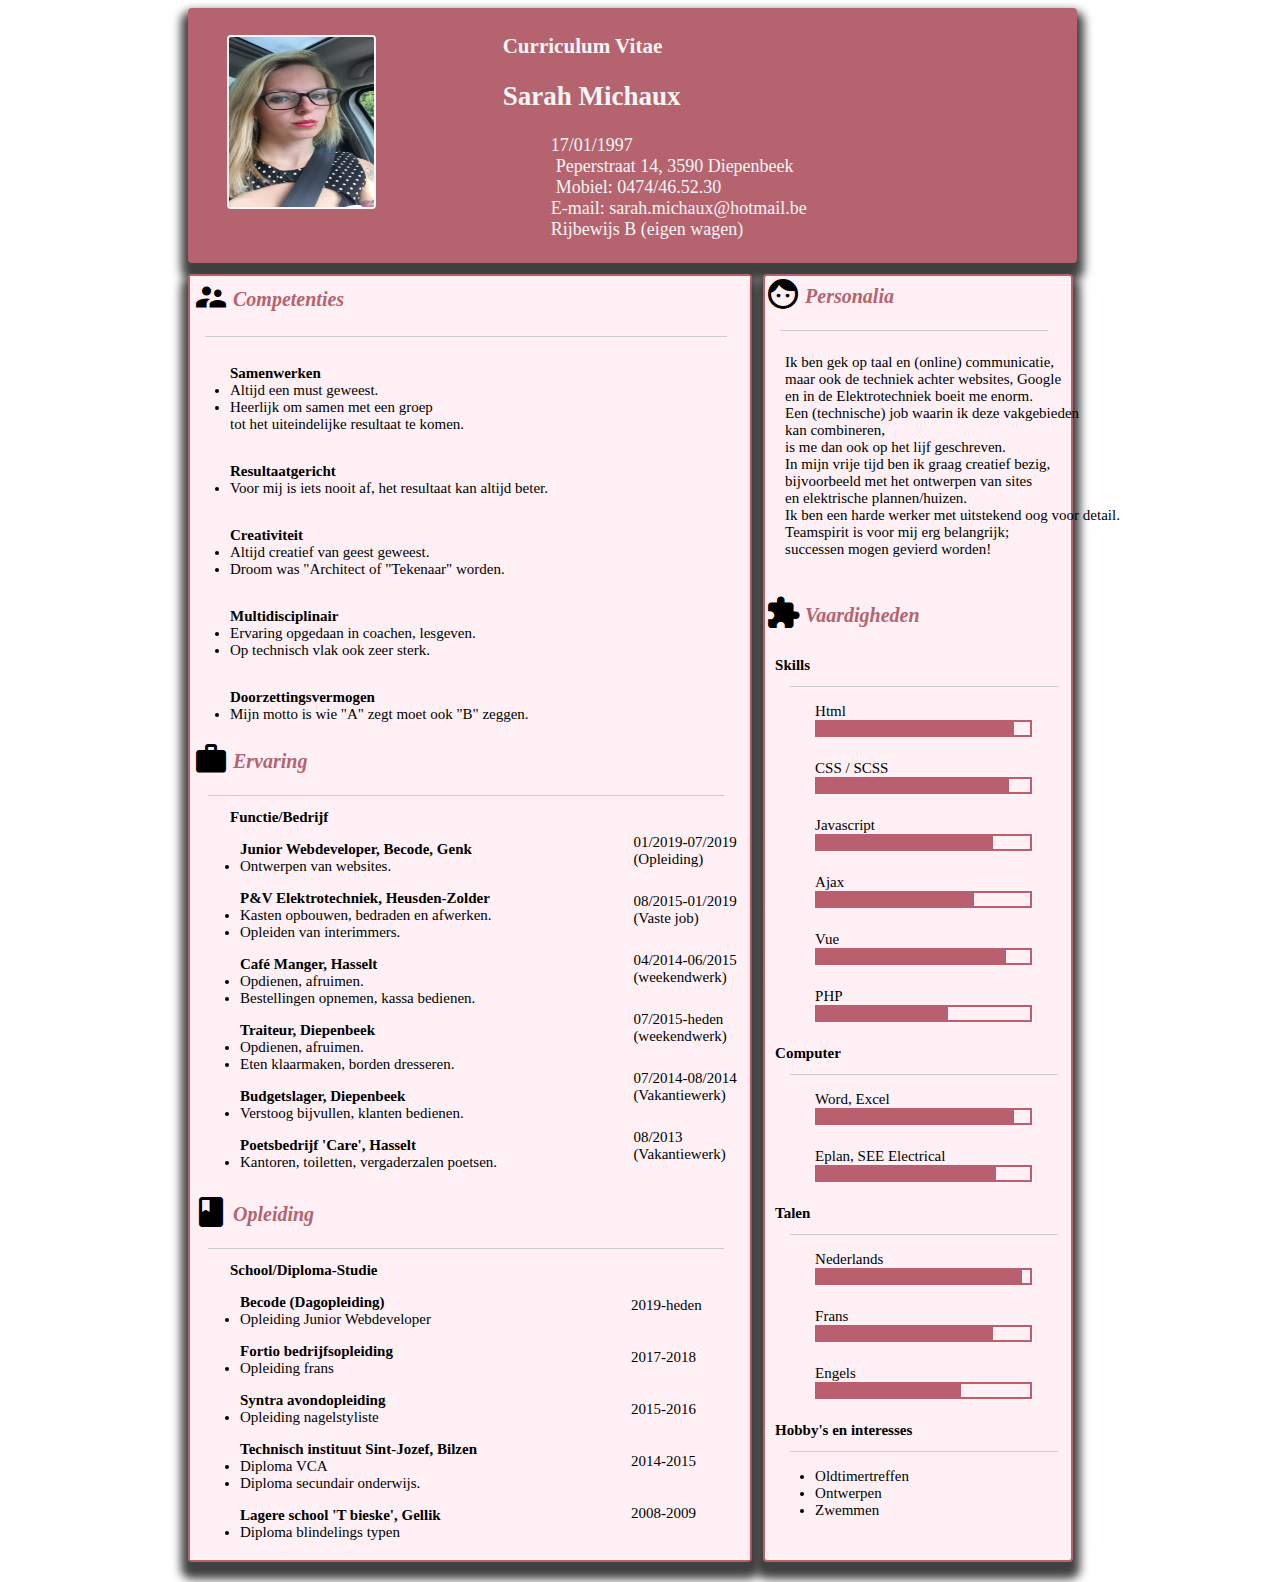
==== commit 145b0fec: "add new things and changed things" ====
--- a/index.html
+++ b/index.html
@@ -5,14 +5,15 @@
             <meta name="viewport" content="width=device-width, initial-scale=1.0">
             <meta http-equiv="X-UA-Compatible" content="ie=edge">
             <link rel="StyleSheet" type="text/css" href="cv.css" media="screen">
-            <link href="sarah.michaux@hotmail.be" target="E-mail">Sarah Michaux</a>
+            <link href="sarah.michaux@hotmail.be" target="E-mail"></a>
             <link rel="stylesheet" href="https://fonts.googleapis.com/icon?family=Material+Icons">
+            <link rel="stylesheet" href="https://use.fontawesome.com/releases/v5.8.2/css/all.css" integrity="sha384-oS3vJWv+0UjzBfQzYUhtDYW+Pj2yciDJxpsK1OYPAYjqT085Qq/1cq5FLXAZQ7Ay" crossorigin="anonymous">
             <title>
                 Mijn-cv/README.html 
             </title>
         <style>
             body {
-                background-image: url("White-Hexagons-Tech-Background-01_preview1.jpg");
+                background-image: url("http://gcakebetting.net/wp-content/uploads/2018/04/professional-website-background-patterns-11.jpg");
                 background-size: 100% 100%;
                 background-repeat: no-repeat;
             }
@@ -37,7 +38,7 @@
                 background-color: lavenderblush;
                 text-align: left;
                 font-size: 15px;
-                border: 2px solid darkslategrey;
+                border: 2px solid #B5646F;
                 border-radius: 4px;
             }
             .nested {
@@ -45,16 +46,16 @@
                 width: 100%;
                 grid-template-columns:35% 1fr;
                 grid-template-rows: auto;
-                border: 2px solid darkslategrey;
+                border: 2px solid #B5646F;
                 border-radius: 4px;
                 box-shadow: 0px 10px 10px 7px rgba(0,0,0,0.75)
             }
             .nested > div{
-                background-color: darkslategrey;
+                background-color: #B5646F;
                 background-position: center;
                 font-size: 18px;
                 border-style: solid;
-                border-color: darkslategrey;
+                border-color: #B5646F;
                 text-align: center;
                 color: whitesmoke;
             }
@@ -64,8 +65,8 @@
             }
         
             .topnav {
-                background-color: darkslategrey;
-                font-size: 15px;
+                background-color: #B5646F;
+                font-size: 20px;
                 border-style: solid;
                 border-color: black;
                 border-width: 0px;
@@ -78,18 +79,18 @@
             }
 
             .topnav a {
-                background-color: darkslategrey;
+                background-color: #B5646F;
                 display: inline;
                 color: #f2f2f2;
                 text-align: center;
-                padding: 5px 5px;
+                padding: 2px 2px;
                 text-decoration: none;
                 position: relative;
-                right: 20px;
+                right: 55px;
             }
 
             .topnav a:hover {
-                background-color: darkgray;
+                background-color: #B7646F;
                 color: burlywood;
             }
     
@@ -123,15 +124,15 @@
             }
             .jaar > div {
                 position: relative;
-                left: 35px;
+                left: -10px;
                 padding-bottom: 25px;
             }
             .opleiding > div {
                 font-size: 15px;
             }
             em {
-                background-color: darkslategrey;
-                color: whitesmoke;
+                color: #B5646F;
+                font-size: 20px;
             }
             .soort {
                 position: absolute;
@@ -142,9 +143,9 @@
                 float: right;
             }
             .datum div {
-                padding-bottom: 30px;
-                position: relative;
-                left: -20px;
+                padding-bottom: 35px;
+                position: relative;
+                left: -45px;
             }
             table {
                 border-collapse: collapse;
@@ -161,10 +162,11 @@
                 background-color: grey; 
             }
             a:link, a:visited {
-                background-color: darkslategrey;
+                background-color: #B5646F;
                 color: whitesmoke;
-                padding: 14px 25px;
+                padding: 10px 15px;
                 text-align: center;
+                font-size: 25px;
                 text-decoration: none;
                 display: inline-block;
             }
@@ -180,22 +182,39 @@
                 line-height: 40px;
                 font-size: 15px;
             }
-
+            .profiel > div {
+                width: 40px;
+                margin: 0px 10px;
+                text-align: left;
+                line-height: 40px;
+                font-size: 15px;
+            }
+            #text {
+                padding-left: 5px;
+            }
+            .design {
+                padding: 0 8px 0 0;
+            }
+            .design1 {
+                padding: 0 13px 0 0;
+            }
             #image {
-                width: 150px;
-                height: 150px;
+                width: 145px;
+                height: 170px;
                 border: 2px solid whitesmoke;
                 border-radius: 4px;
                 position: absolute;
-                left: 215px;
-                top: 50px;
+                left: 227px;
+                top: 35px;
             }
             .right {
                 display: grid;
                 grid-template-rows: auto;
                 grid-template-columns: auto;
-            }
-            .material-icons.md-36 { font-size: 36px;
+                box-shadow: 0px 10px 10px 7px rgba(0,0,0,0.75);
+            }
+            .material-icons.md-36 { 
+                font-size: 36px;
                 float: left;
             }
             .hoofdmaand > div {
@@ -214,6 +233,94 @@
                 position: relative;
                 left: 10px;
                 top: 20px;
+            }
+            .Skills > div {
+                position: relative;
+                left: 10px;
+                top: 20px;
+            }
+            .personalia {
+                position: relative;
+                left: 10px;
+                top: 10px;
+                padding-left: 10px;
+                margin-right: -140px;
+            }
+            hr {
+                display: block;
+                height: 1px;
+                border: 0;
+                border-top: 1px solid #ccc;
+                margin: 0.8em 0em;
+                margin-right: 1.5em;
+                margin-left: 1em;
+            }
+            .line {
+                height: 25px;
+                min-width: 100px;
+                margin: 0 auto 10px;
+                line-height: 25px;
+                font-size: 14px;
+                padding: 0 0 0 10px;
+                position: relative;
+            }
+            .line:before {
+                content:'';
+                width: 80%;
+                position: absolute;
+                left: 0;
+                height: 13px;
+                top: 0;
+                z-index: 999;
+                background-color: lavenderblush;
+                border: 2px solid #BA5F70;
+            }
+            .line:after {
+                content:'';
+                background-color: #BA5F70;
+                color: whitesmoke;
+                height: 15px;
+                transition: 0.8s;
+                display: block;
+                width: 80%;
+                animation: animate 1 4s;
+                position: absolute;
+                top: 0;
+                left: 0;
+                z-index: 999;
+            }
+            .line1:after {
+                max-width: 75%;  
+            }
+            .line2:after {
+                max-width: 73%;  
+            }
+            .line3:after {
+                max-width: 67%;  
+            }
+            .line4:after {
+                max-width: 60%;  
+            }
+            .line5:after {
+                max-width: 72%;
+            }
+            .line6:after {
+                max-width: 50%;
+            }
+            .line7:after {
+                max-width: 75%;
+            }
+            .line8:after {
+                max-width: 68%;
+            }
+            .line9:after {
+                max-width: 78%;
+            }
+            .line10:after {
+                max-width: 67%;
+            }
+            .line11:after {
+                max-width: 55%;
             }
         </style>
     </head>
@@ -223,34 +330,39 @@
         <div class="nested">
         <div class="naam">
             <div class="topnav">
-                <a href="#">Link</a>
-                <a href="#">Link</a>
-                <a href="#">Link</a>
+                <a href="https://sarahm17.github.io/VCard/"><i class="far fa-address-card md-36"></i></a>
+                <a href="https://github.com/sarahM17?tab=repositories"><i class="fab fa-github-square md-36"></i></a>
+                <a href="https://www.facebook.com/michaux3"><i class="fab fa-facebook-square md-36"></i></a>
+                <a href="https://www.linkedin.com/in/sarah-michaux-007b07178/"><i class="fab fa-linkedin md-36"></i></a>
             </div>
         </div>
         <div>
-            <img id="image" src="sarah.jpg">
+            <img id="image" src="IMG_1823.JPG">
             <div class="hoofd">
                 <div class="naam">
                     <h3>Curriculum Vitae</h3>
                 </div>
                 <h2>Sarah Michaux</h2>
+                <div class="profiel">
                 <ul>
-                    <li>17/01/1997</li>
-                    <li>Peperstraat 14, <br>3590 Diepenbeek</li>
-                    <li>E-mail: Sarah Michaux</li>
-                    <li>Rijbewijs B (eigen wagen)</li>
+                    <div><i class="fas fa-calendar-alt design"></i> 17/01/1997</div>
+                    <div><i class="fas fa-map-marker-alt design1"></i> Peperstraat 14, 3590 Diepenbeek</div>
+                    <div><i class="fas fa-mobile-alt design1"></i> Mobiel: 0474/46.52.30</div>
+                    <div><i class="fas fa-at design"></i> E-mail: sarah.michaux@hotmail.be </div>
+                    <div><i class="fas fa-car design"></i> Rijbewijs B (eigen wagen)</div>
                 </ul>
+                </div>
             </div>
         </div>
         </div>
         <div class="main">
             <div class="flex-container">
                 <div><i class="material-icons md-36">supervisor_account</i></div>
-                <div><em>Competenties</em></div>
-            </div>
+                <div><em><strong>Competenties</strong></em></div>
+            </div>
+            <hr/>
             <ul><strong>Samenwerken</strong>
-                <li>Altijd een must geweest</li>
+                <li>Altijd een must geweest.</li>
                 <li>Heerlijk om samen met een groep <br>tot het uiteindelijke resultaat te komen.</li>
             </ul>
             <ul><strong>Resultaatgericht</strong>
@@ -261,7 +373,7 @@
                 <li>Droom was "Architect of "Tekenaar" worden.</li>
             </ul>
             <ul><strong>Multidisciplinair</strong>
-                <li>Ervaring opgedaan in coachen, lesgeven</li>
+                <li>Ervaring opgedaan in coachen, lesgeven.</li>
                 <li>Op technisch vlak ook zeer sterk.</li>
             </ul>
             <ul><strong>Doorzettingsvermogen</strong>
@@ -270,13 +382,21 @@
             <div class="ervaring">
                 <div class="flex-container">
                     <div><i class="material-icons md-36">work</i></div>
-                    <div><em>Ervaring</em></div>
-                </div>
+                    <div><em><strong>Ervaring</strong></em></div>
+                </div>
+                <hr/>
                 <div class="functie">
                     <div class="functiebedrijf">
                         <div><strong>Functie/Bedrijf</strong></div>
                     </div>
                     <div class="werk">
+                        <ul><strong>Junior Webdeveloper, Becode, Genk</strong>
+                            <li>Ontwerpen van websites.</li>
+                        </ul>
+                        <ul><strong>P&V Elektrotechniek, Heusden-Zolder</strong>
+                            <li>Kasten opbouwen, bedraden en afwerken.</li>
+                            <li>Opleiden van interimmers.</li>
+                        </ul>
                         <ul><strong>Café Manger, Hasselt</strong>
                             <li>Opdienen, afruimen.</li>
                             <li>Bestellingen opnemen, kassa bedienen.</li>
@@ -285,107 +405,144 @@
                             <li>Opdienen, afruimen.</li>
                             <li>Eten klaarmaken, borden dresseren.</li>
                         </ul>
+                        <ul><strong>Budgetslager, Diepenbeek</strong>
+                            <li>Verstoog bijvullen, klanten bedienen.</li>
+                        </ul>
                         <ul><strong>Poetsbedrijf 'Care', Hasselt</strong>
-                            <li>Kantoren, toiletten, vergaderzalen poetsen</li>
-                        </ul>
-                        <ul><strong>Budgetslager, Diepenbeek</strong>
-                            <li>Verstoog bijvullen, klanten bedienen</li>
-                        </ul>
-                        <ul><strong>P&V Elektrotechniek, Heusden-Zolder</strong>
-                            <li>Kasten opbouwen, bedraden en afwerken.</li>
-                            <li>Opleiden van interimmers.</li>
-                        </ul>
-                        <ul><strong>Junior Webdeveloper, Becode, Genk</strong>
-                            <li>Ontwerpen van websites</li>
-                        </ul>
+                            <li>Kantoren, toiletten, vergaderzalen poetsen.</li>
+                        </ul>  
                     </div>
                 </div>
                 <div class="jaar">
                     <div class="hoofdmaand">
-                        <div class="Maand/Jaar"><strong>Maand/Jaar-Maand/Jaar</strong></div>
+                        <div class="Maand/Jaar"><strong></strong></div>
                     </div>
+                    <div class="Becode">01/2019-07/2019 <br> (Opleiding)</div>
+                    <div class="Bordenbouw">08/2015-01/2019 <br> (Vaste job)</div>
                     <div class="Café">04/2014-06/2015 <br> (weekendwerk)</div>
                     <div class="Traiteur">07/2015-heden <br> (weekendwerk)</div>
-                    <div class="Poetsbedrijf">08/2013 <br> (Vakantiewerk)</div>
                     <div class="Budgetslager">07/2014-08/2014 <br> (Vakantiewerk)</div>
-                    <div class="Bordenbouw">08/2015-01/2019 <br> (Vaste job)</div>
-                    <div class="Becode">01/2019-07/2019 <br> (Opleiding)</div>
+                    <div class="Poetsbedrijf">08/2013 <br> (Vakantiewerk)</div>  
                 </div> 
             </div>
             <div class="opleiding">
                 <div class="flex-container">
                     <div><i class="material-icons md-36">class</i></div>
-                    <div><em>Opleiding</em></div>
-                </div>
+                    <div><em><strong>Opleiding</strong></em></div>
+                </div>
+                <hr/>
             <div class="soort">
                 <div class="schooldiploma">
                     <div><strong>School/Diploma-Studie</strong></div>
                 </div>
                 <div class="school"> 
-                    <ul>Technisch instituut Sint-Jozef, Bilzen
-                        <li>Elektrische installatie technieken.</li>
-                    </ul>
-                    <ul>Technisch instituut Sint-Jozef, Bilzen
+                    <ul><strong>Becode (Dagopleiding)</strong> 
+                        <li>Opleiding Junior Webdeveloper</li>
+                    </ul>
+                    <ul><strong>Fortio bedrijfsopleiding</strong> 
+                        <li>Opleiding frans</li>
+                    </ul>
+                    <ul><strong>Syntra avondopleiding</strong> 
+                        <li>Opleiding nagelstyliste</li>
+                    </ul>
+                    <ul><strong>Technisch instituut Sint-Jozef, Bilzen</strong> 
+                        <li>Diploma VCA</li>
                         <li>Diploma secundair onderwijs.</li>
                     </ul>
-                    <ul>Lagere school 'T bieske', Gellik
+                    <ul><strong>Lagere school 'T bieske', Gellik</strong> 
                         <li>Diploma blindelings typen</li>
-                    </ul>
-                    <ul>Technisch instituut Sint-Jozef, Bilzen
-                        <li>Diploma VCA</li>
-                    </ul>
-                    <ul>Fortio bedrijfsopleiding
-                        <li>Opleiding frans</li>
-                    </ul>
-                    <ul>Becode
-                        <li>Opleiding Junior Webdeveloper</li>
-                    </ul>
+                    </ul> 
                 </div>
             </div>
                 <div class="datum">
-                    <div><strong>Jaar-Jaar</strong></div>
-                    <div>2011-2015</div>
-                    <div>06/2015</div>
+                    <div><strong></strong></div>
+                    <div>2019-heden</div>
+                    <div>2017-2018</div>
+                    <div>2015-2016</div>
+                    <div>2014-2015</div>
                     <div>2008-2009</div>
-                    <div>2013-2014</div>
-                    <div>2017-2018</div>
-                    <div>2019-heden</div>
                 </div>
             </div>
             </div>
         <div class="right">
             <div class="vaardigheden">
                 <div class="flex-container"> 
+                    <div><i class="material-icons md-36">face</i></div>
+                    <div><em><strong>Personalia</strong></em></div>
+                </div>
+                <hr/>
+                <div class="personalia">
+                    Ik ben gek op taal en (online) communicatie,<br> maar ook de techniek achter websites, 
+                    Google <br> en in de Elektrotechniek boeit me enorm. <br>
+                    Een (technische) job waarin ik deze vakgebieden <br> kan combineren, <br>
+                    is me dan ook op het lijf geschreven. <br>
+                    In mijn vrije tijd ben ik graag creatief bezig, <br>
+                    bijvoorbeeld met het ontwerpen van sites <br> en elektrische plannen/huizen. <br> 
+                    Ik ben een harde werker met uitstekend oog voor detail. <br>
+                    Teamspirit is voor mij erg belangrijk; <br> successen mogen gevierd worden!
+                </div>
+            </div>
+            <div class="vaardigheden">
+                <div class="flex-container"> 
                     <div><i class="material-icons md-36">extension</i></div>
-                    <div><em>Vaardigheden</em></div>
+                    <div><em><strong>Vaardigheden</strong></em></div>
+                </div>
+                <div class="Skills">
+                    <div><strong>Skills</strong>
+                    <hr/>
+                        <ul>Html
+                            <div class="line line1">85%</div>
+                        </ul>
+                        <ul>CSS / SCSS
+                            <div class="line line2">83%</div>
+                        </ul>
+                        <ul>Javascript
+                            <div class="line line3">77%</div>
+                        </ul>
+                        <ul>Ajax
+                            <div class="line line4">70%</div>
+                        </ul>
+                        <ul>Vue
+                            <div class="line line5">82%</div>
+                        </ul>
+                        <ul>PHP
+                            <div class="line line6">60%</div>
+                        </ul>
+                    </div>
                 </div>    
                 <div class="computer">
-                    <div><strong>computer</strong>
-                    <ul>Word, excel
-                        <li>Zeer goede kennis</li>
+                    <div><strong>Computer</strong>
+                    <hr/>
+                    <ul>Word, Excel
+                        <div class="line line7">60%</div>
                     </ul>
                     <ul>Eplan, SEE Electrical
-                        <li>Goede kennis</li>
+                        <div class="line line8">60%</div>
                     </ul>
                 </div>
                 <div class="Talen">
                     <div><strong>Talen</strong>
+                    <hr/>
                     <ul>Nederlands
-                        <li>Moedertaal</li>
+                        <div class="line line9">60%</div>
                     </ul>
                     <ul>Frans
-                        <li>Vlotte beheersing</li>
+                        <div class="line line10">60%</div>
                     </ul>
                     <ul>Engels
-                        <li>Elementaire kennis</li>
-                    </ul>
-                    <ul>Duits
-                        <li>Geen kennis</li>
+                        <div class="line line11">60%</div>
                     </ul>
                     </div>
                 </div>
-            <div class="varia">
-                <div></div>
+                <div class="varia">
+                <div><strong>Hobby's en interesses</strong>
+                <hr/>
+                <ul>
+                    <li>Oldtimertreffen</li>
+                    <li>Ontwerpen</li>
+                    <li>Zwemmen</li>
+                </ul>
+                </div>
             </div>
         </div>
     </div>
